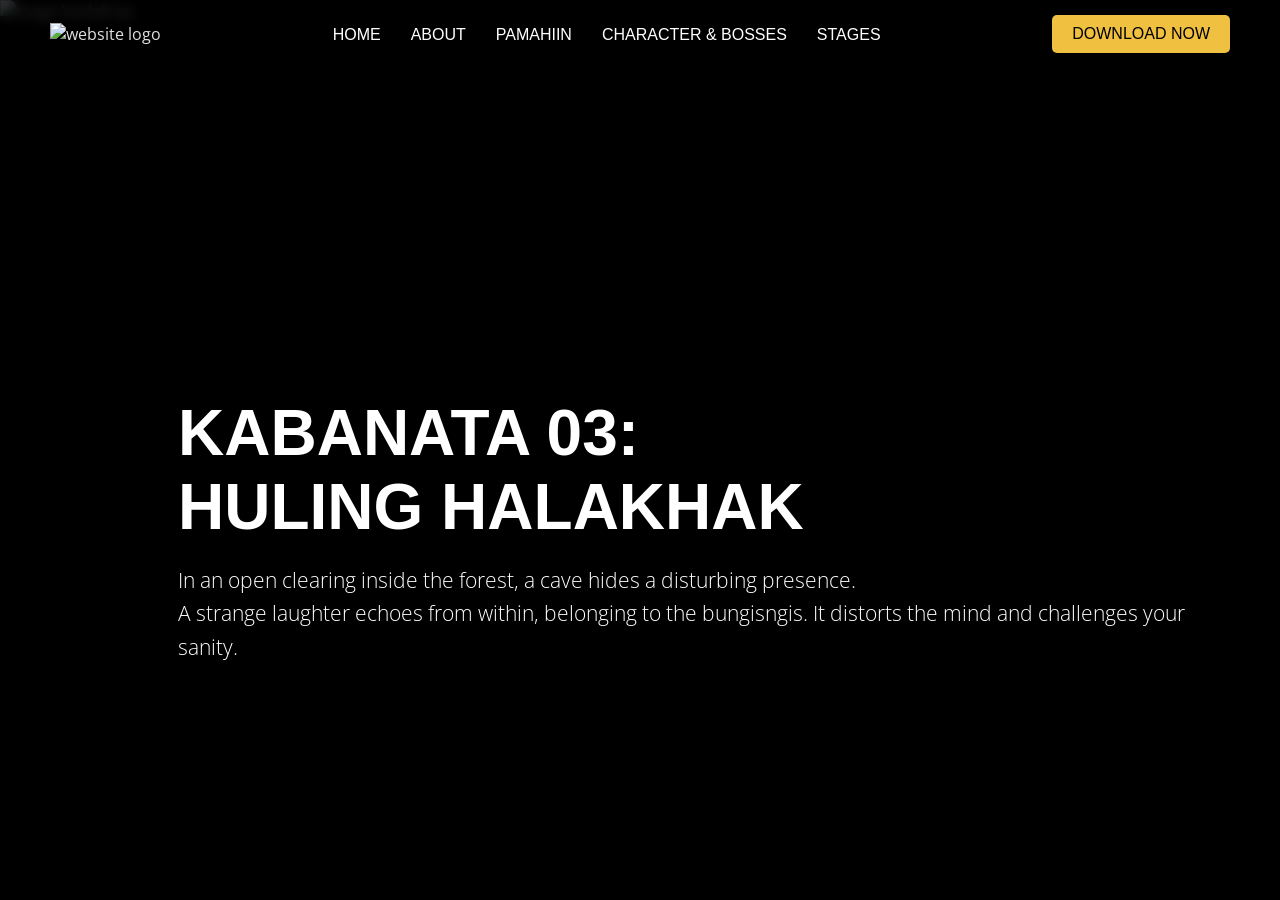
==== bungisngis_stage.html @ 8c926ca8 "website hihihihihihihi" ====
﻿<!DOCTYPE html>
<html lang="en">
<head>
  <meta charset="UTF-8">
  <meta name="viewport" content="width=device-width, initial-scale=1.0">
  <title>Mang George - Characters</title>
  <link rel="stylesheet" href="style.css">
  <link href="https://fonts.cdnfonts.com/css/dock11" rel="stylesheet">
  <link href="https://fonts.googleapis.com/css2?family=Open+Sans:wght@300;400;600&display=swap" rel="stylesheet">
  <link rel="icon" type="image/png" href="https://github.com/lansilog/website-assets/blob/main/agimat%20mm.png?raw=true">
</head>
<body>
  <nav class="navbar">
    <div class="logo">
      <img src="https://github.com/lansilog/website-assets/blob/main/mang%20george%20logo.png?raw=true" alt="website logo">
    </div>

    <ul class="nav-links">
      <li><a href="main menu.html">HOME</a></li>
      <li><a href="main menu.html#about">ABOUT</a></li>
      <li><a href="main menu.html#pamahiin">PAMAHIIN</a></li>
      <li><a href="main menu.html#characters">CHARACTER & BOSSES</a></li>
      <li><a href="main menu.html#stages">STAGES</a></li>
    </ul>

    <a target="_blank" href="https://github.com/lansilog/MANG-GEORGE/releases/tag/1.0" class="download-btn">DOWNLOAD NOW</a>
  </nav>

  <section class="stage-section">
    <div class="stage-bg">
      <img src="https://github.com/lansilog/website-assets/blob/main/stage_bungisngis.png?raw=true" alt="stage backdrop">
      <div class="overlay"></div>
      <div class="content">
        <h1>KABANATA 03: <br> HULING HALAKHAK</h1>
        <p>In an open clearing inside the forest, a cave hides a disturbing presence. <br>A strange laughter echoes from within, 
          belonging to the bungisngis. It distorts the mind and challenges your sanity.</p>
      </div>
    </div>
  </section>

  <script src="script.js"></script>
</body>
</html>
---- style.css ----
﻿* {
  margin: 0;
  padding: 0;
  box-sizing: border-box;
}

html {
  scroll-behavior: smooth;
}

body {
  background: #000000;
  color: #e0e0e0;
  font-family: 'Open Sans', sans-serif;
}


.navbar {
  position: fixed;
  top: 0;
  width: 100%;
  padding: 15px 50px;
  display: flex;
  justify-content: space-between;
  align-items: center;
  background: rgba(0, 0, 0, 0.5);
  backdrop-filter: blur(6px);
  z-index: 999;
}

.logo img {
  height: 70px;
  width: auto;
}

.nav-links {
  list-style: none;
  display: flex;
  gap: 30px;
}

.nav-links a {
  text-decoration: none;
  color: white;
  font-family: 'Dock11', sans-serif;
  transition: 0.3s;
}

.nav-links a:hover {
  color: #f0c040;
}

.download-btn {
  background: #f0c040;
  color: black;
  padding: 10px 20px;
  text-decoration: none;
  font-family: 'Dock11', sans-serif;
  border-radius: 5px;
}

.download-btn:hover {
  background: #d9a900;
}


.video-container {
  position: relative;
  height: 100vh;
  overflow: hidden;
}

.video-container::before {
  content: "";
  position: absolute;
  inset: 0;
  background: rgba(0, 0, 0, 0.4);
  z-index: 1;
}

.video-container::after {
  content: "";
  position: absolute;
  bottom: -150px;
  left: 0;
  right: 0;
  height: 400px;
  background: linear-gradient(to bottom, rgba(0, 0, 0, 0), rgba(0, 0, 0, 1));
  z-index: 2;
}

video {
  width: 100%;
  height: 100%;
  object-fit: cover;
}

.overlay-text {
  position: absolute;
  top: 50%;
  left: 35%;
  transform: translate(-50%, -50%);
  color: white;
  z-index: 3;
  animation: fadeIn 2s ease-in-out;
}

.overlay-text h1 {
  font-family: 'Dock11', sans-serif;
  font-weight: bold;
  font-size: 7rem;
  margin-bottom: 20px;
}

.overlay-text p {
  font-family: 'Dock11', sans-serif;
  font-size: 1.5rem;
}

@keyframes fadeIn {
  from {
    opacity: 0;
    transform: translate(-50%, -60%);
  }
  to {
    opacity: 1;
    transform: translate(-50%, -50%);
  }
}

.download-link {
  position: absolute;
  top: 78%;
  left: 50%;
  transform: translate(-50%, -50%);
  z-index: 4;
}

.alamin-btn {
  display: block;
  margin: 50px auto;
  width: fit-content;
  background: #f0c040;
  color: black;
  padding: 15px 45px;
  text-decoration: none;
  font-family: 'Dock11', sans-serif;
  font-size: 1.5rem;
  border-radius: 5px;
  transition: 0.3s;
}

.alamin-btn:hover {
  background: #d9a900;
}

.transition-section {
  height: 150px;
  background: #000000;
}

.content {
  padding: 50px;
  background: #000000;
}

.content h1 {
  text-align: center;
  font-family: 'Dock11', sans-serif;
  font-weight: bold;
  font-size: 7rem;
  scroll-margin-top: 100px;
}

.content h2 {
  font-family: 'Dock11', sans-serif;
  font-size: 3rem;
  scroll-margin-top: 100px;
}

.content p {
  text-align: left;
  max-width: none;
  margin: 20px 0;
  font-size: 1.3rem;
  line-height: 1.6;
  font-weight: 300;
}

/* ===== PAMAHIIN SECTION ===== */
.pamahiin-section {
  position: relative;
  background-image: url("https://github.com/lansilog/website-assets/blob/main/stage_kapre.png?raw=true");
  background-size: cover;
  background-position: center 70%;
  background-attachment: fixed;
  padding: 100px 50px;
}

.pamahiin-section::before {
  content: "";
  position: absolute;
  inset: 0;
  background: rgba(0, 0, 0, 0.6);
}

.pamahiin-section > * {
  position: relative;
  z-index: 1;
}

.pamahiin-section h1 {
  text-align: center;
  font-family: 'Dock11', sans-serif;
  font-weight: bold;
  font-size: 7rem;
  margin-bottom: 20px;
}

.pamahiin-section p {
  text-align: center;
}

#pamahiinOutput {
  min-height: 100px;
  height: 150px;
  max-width: 80%;
  margin: 40px auto;

  display: flex;
  align-items: center;
  justify-content: center;

  font-size: 50px;
  font-weight: 600;
  font-family: 'Open Sans', sans-serif;
  text-align: center;

  color: #ffffff;
  text-shadow:
    0 0 5px #ffffff94,
    0 0 10px #ffffffab,
    0 0 20px #ffffff,
    0 0 40px #ffffff;

  opacity: 0;
  transition: opacity 0.5s ease;
}

.about-section {
  position: relative;
  padding: 100px 50px;
}

.about-section::before {
  content: "";
  position: absolute;
  inset: 0;
  background: rgba(0, 0, 0, 0.7);
}

.about-section > * {
  position: relative;
  z-index: 1;
}

.about-section p {
  text-align: justify;
  font-size: 1.3rem;
  line-height: 1.6;
}

.about-image {
  float: right;
  width: 750px;
  height: auto;
  margin: 0 0 100px 20px;
}

.card-section {
  padding: 100px 50px;
}

.card-section h1 {
  font-size: 7rem;
  margin-bottom: 30px;
  text-align: center;
  font-family: 'Dock11', sans-serif;
  font-weight: bold;
  scroll-margin-top: 100px;
}

.card {
  display: flex;
  gap: 30px;
  align-items: flex-start;
  margin-bottom: 100px;
}

.card img {
  width: 450px;
  height: 600px;
  object-fit: cover;
  flex-shrink: 0;
}

.card-text {
  position: relative;
  z-index: 1;
  color: white;
  max-width: 60%;
  display: flex;
  flex-direction: column;
  gap: 15px;
}

.card h2,
.card p {
  text-align: left;
  font-size: 1.5rem;
  font-family: 'Open Sans', sans-serif;
  font-weight: 300;
}



@media (max-width: 768px) {
  .logo img {
    height: 30px;
  }

  .overlay-text h1 {
    font-size: 3rem;
  }

  .card {
    flex-direction: column;
  }

  .card img {
    width: 100%;
  }
}


.more-btn {
  display: block;
  margin: 50px auto;
  width: fit-content;
  background: #f0c040;
  color: black;
  padding: 15px 45px;
  text-decoration: none;
  font-family: 'Dock11', sans-serif;
  font-size: 1.5rem;
  border-radius: 5px;
  transition: 0.3s;
}

.more-btn:hover {
  background: #d9a900;
}


/*-------------------------------------------------------------------BOSSES-------------------------------------------------------------------------------------- */
.card-grid {
  display: flex;
  flex-direction: column;
  margin: auto;
  gap: 60px;
}

.card {
  position: relative;
  width: 100%;
  border-radius: 20px;
  overflow: hidden;
  height: 600px;
  display: flex;
  justify-content: space-between;
  align-items: center;
  padding: 40px;
  box-shadow: 0 8px 32px rgba(0,0,0,0.5);
}

.card::before {
  content: "";
  position: absolute;
  inset: 0;
  background: rgba(0, 0, 0, 0.55);
  z-index: 0;
}

.duwende-card {
  background-image: url("https://github.com/lansilog/website-assets/blob/main/stage_duwende.png?raw=true");
  background-size: cover;
  background-position: center;
}

.manananggal-card {
  background-image: url("https://github.com/lansilog/website-assets/blob/main/stage_manananggal.png?raw=true");
  background-size: cover;
  background-position: center;
}

.tikbalang-card {
  background-image: url("https://github.com/lansilog/website-assets/blob/main/stage_tikbalang.png?raw=true");
  background-size: cover;
  background-position: center;
}

.bungisngis-card {
  background-image: url("https://github.com/lansilog/website-assets/blob/main/stage_bungisngis.png?raw=true");
  background-size: cover;
  background-position: center;
}

.kapre-card {
  background-image: url("https://github.com/lansilog/website-assets/blob/main/stage_kapre.png?raw=true");
  background-size: cover;
  background-position: center;
}

.diwata-card {
  background-image: url("https://github.com/lansilog/website-assets/blob/main/stage_diwata.png?raw=true");
  background-size: cover;
  background-position: center;
}

.card-text {
  position: relative;
  z-index: 1;
  color: white;
  max-width: 60%;
}

.card-text h2 {
  font-family: 'Dock11', sans-serif;
  font-size: 5rem;
}

.card-text p {
  font-size: 1.6rem;
  line-height: 1.6;

}

.card img {
  position: relative;
  z-index: 1;
  width: 350px;
  height: auto;
}

.tikbalang-card img {
  width: 280px;
}
.kapre-card img {
  width: 450px;}

.bungisngis-card img {
  width: 400px;
}

/*--------------------------------------------------------------------------------------------stage------------------------------------------------------------------------------ */
.stage-container {
  display: flex;
  flex-wrap: wrap;
  justify-content: center;
  gap: 60px;
  padding: 100px 20px;
  max-width: 1000px;
  margin: auto;
}

.stage-card {
  width: calc(33.33% - 40px);
  aspect-ratio: 1 / 1;

  border-radius: 50%;
  overflow: hidden;
  position: relative;
  cursor: pointer;

  text-decoration: none;
  color: inherit;

  transition: transform 0.4s ease, box-shadow 0.4s ease;
}

.stage-card img {
  width: 100%;
  height: 100%;
  object-fit: cover;
}

.stage-card p {
  position: absolute;
  bottom: 15px;
  left: 50%;
  transform: translateX(-50%);
  color: white;
  font-family: 'Dock11', sans-serif;
  font-size: 1.5rem;
  z-index: 2;
}

.stage-card::after {
  content: "";
  position: absolute;
  inset: 0;
  background: rgba(0,0,0,0.4);
  transition: 0.3s;
}

.stage-card:hover {
  transform: scale(1.15);
  box-shadow: 0 0 40px rgb(217, 169, 0);
}

.stage-card:hover::after {
  background: rgba(0,0,0,0.2);
}

.stage-card:active {
  transform: scale(1.05);
}

.stage-bg {
  position: relative;
  width: 100%;
  height: 100vh;
  overflow: hidden;
}

.stage-bg img {
  width: 100%;
  height: 100%;
  object-fit: cover;
}

.stage-bg .overlay {
  position: absolute;
  top: 0;
  left: 0;
  width: 100%;
  height: 100%;
  background: rgba(0, 0, 0, 0.6);
  z-index: 1;
}

.stage-bg .content {
  position: absolute;
  z-index: 2;
  color: white;
  top: 60%;
  left: 10%;
  transform: translateY(-50%);
  text-align: left;
  background: transparent;
}

.stage-bg .content h1 {
  margin-bottom: 20px;
  font-size: 4rem;
  text-align: left;
}
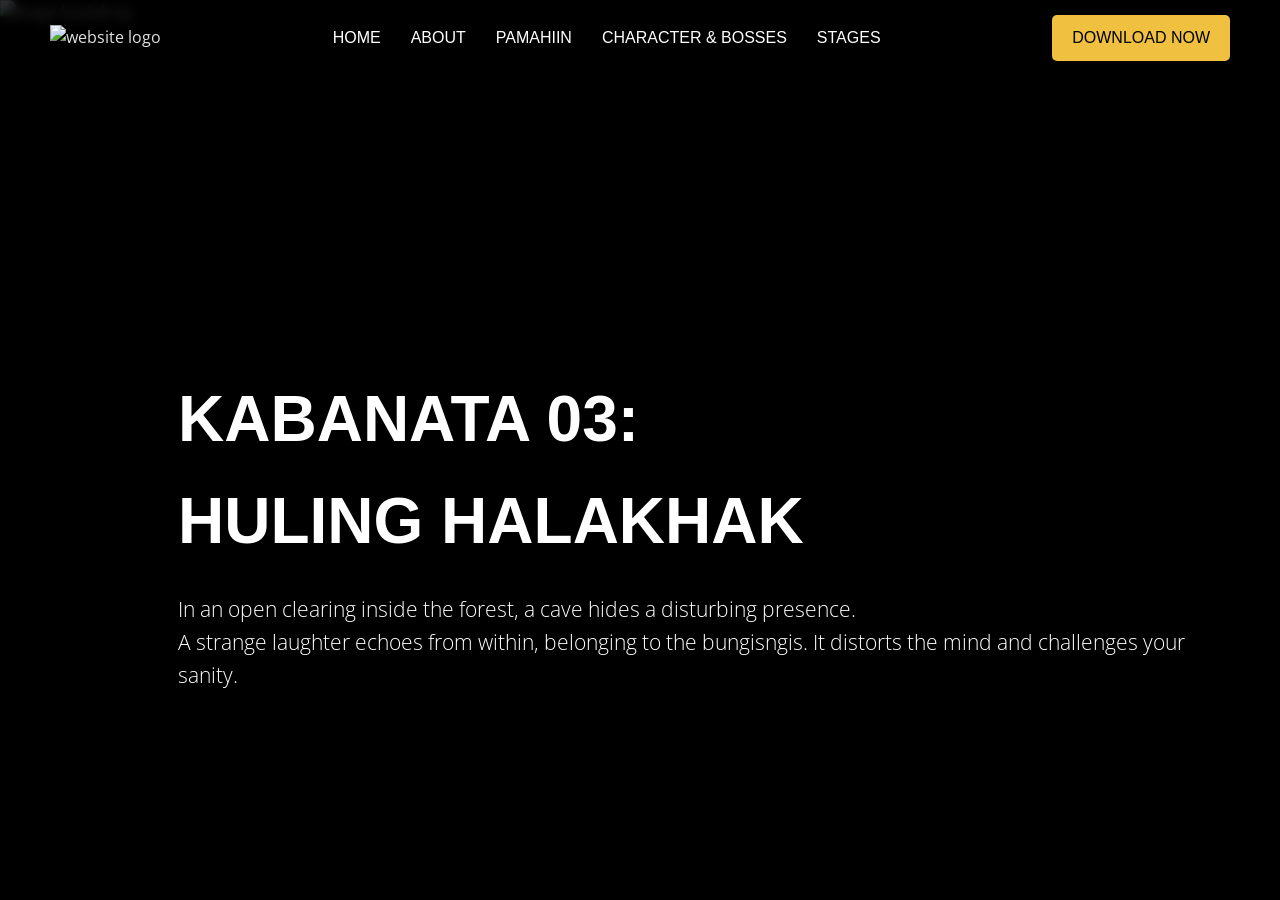
==== commit 6367730e: "INDEX" ====
--- a/bungisngis_stage.html
+++ b/bungisngis_stage.html
@@ -1,4 +1,4 @@
-﻿<!DOCTYPE html>
+<!DOCTYPE html>
 <html lang="en">
 <head>
   <meta charset="UTF-8">
@@ -16,11 +16,11 @@
     </div>
 
     <ul class="nav-links">
-      <li><a href="main menu.html">HOME</a></li>
-      <li><a href="main menu.html#about">ABOUT</a></li>
-      <li><a href="main menu.html#pamahiin">PAMAHIIN</a></li>
-      <li><a href="main menu.html#characters">CHARACTER & BOSSES</a></li>
-      <li><a href="main menu.html#stages">STAGES</a></li>
+      <li><a href="index.html">HOME</a></li>
+      <li><a href="index.html#about">ABOUT</a></li>
+      <li><a href="index.html#pamahiin">PAMAHIIN</a></li>
+      <li><a href="index.html#characters">CHARACTER & BOSSES</a></li>
+      <li><a href="index.html#stages">STAGES</a></li>
     </ul>
 
     <a target="_blank" href="https://github.com/lansilog/MANG-GEORGE/releases/tag/1.0" class="download-btn">DOWNLOAD NOW</a>
--- a/style.css
+++ b/style.css
@@ -9,11 +9,46 @@
 }
 
 body {
+  min-height: 100vh;
   background: #000000;
   color: #e0e0e0;
   font-family: 'Open Sans', sans-serif;
-}
-
+  font-size: 16px;
+  line-height: 1.6;
+}
+
+a, button {
+  color: inherit;
+}
+
+button {
+  font: inherit;
+  cursor: pointer;
+  border: none;
+}
+
+button:focus-visible,
+a:focus-visible {
+  outline: 3px solid #f0c040;
+  outline-offset: 3px;
+}
+
+.skip-link {
+  position: absolute;
+  top: -60px;
+  left: 0;
+  background: #111;
+  color: #f0c040;
+  padding: 12px 16px;
+  z-index: 1000;
+  text-decoration: none;
+  font-family: 'Open Sans', sans-serif;
+  transition: top 0.2s ease;
+}
+
+.skip-link:focus {
+  top: 0;
+}
 
 .navbar {
   position: fixed;
@@ -46,6 +81,18 @@
   transition: 0.3s;
 }
 
+.nav-links a:hover,
+.nav-links a:focus-visible,
+.download-btn:hover,
+.download-btn:focus-visible,
+.more-btn:hover,
+.more-btn:focus-visible,
+.alamin-btn:hover,
+.alamin-btn:focus-visible {
+  color: #f0c040;
+  outline: none;
+}
+
 .nav-links a:hover {
   color: #f0c040;
 }
@@ -57,6 +104,14 @@
   text-decoration: none;
   font-family: 'Dock11', sans-serif;
   border-radius: 5px;
+}
+
+.download-btn:focus-visible,
+.more-btn:focus-visible,
+.alamin-btn:focus-visible,
+.nav-links a:focus-visible {
+  outline: 3px solid #f0c040;
+  outline-offset: 3px;
 }
 
 .download-btn:hover {
@@ -277,34 +332,26 @@
   margin: 0 0 100px 20px;
 }
 
-.card-section {
-  padding: 100px 50px;
-}
-
-.card-section h1 {
-  font-size: 7rem;
-  margin-bottom: 30px;
-  text-align: center;
-  font-family: 'Dock11', sans-serif;
-  font-weight: bold;
-  scroll-margin-top: 100px;
-}
-
-.card {
-  display: flex;
-  gap: 30px;
-  align-items: flex-start;
-  margin-bottom: 100px;
-}
-
-.card img {
-  width: 450px;
-  height: 600px;
-  object-fit: cover;
-  flex-shrink: 0;
-}
-
-.card-text {
+@media (max-width: 768px) {
+  .about-section {
+    padding: 50px 20px;
+    text-align: center;
+  }
+
+  .about-section p {
+    text-align: center;
+    margin: 0 auto 20px;
+    max-width: 760px;
+  }
+
+  .about-image {
+    float: none;
+    width: 100%;
+    max-width: 320px;
+    margin: 0 auto 30px;
+    display: block;
+  }
+}
   position: relative;
   z-index: 1;
   color: white;
@@ -324,21 +371,364 @@
 
 
 
+@media (max-width: 1024px) {
+  .navbar {
+    padding: 15px 30px;
+  }
+
+  .nav-links {
+    gap: 18px;
+  }
+
+  .overlay-text {
+    left: 50%;
+    width: min(100%, 92vw);
+    max-width: 700px;
+    padding: 0 15px;
+    text-align: center;
+  }
+
+  .overlay-text h1 {
+    font-size: 5rem;
+  }
+
+  .overlay-text p {
+    font-size: 1.3rem;
+  }
+
+  .video-container {
+    height: 80vh;
+  }
+
+  .download-link {
+    top: auto;
+    bottom: 6%;
+  }
+
+  .content,
+  .pamahiin-section,
+  .about-section,
+  .card-section {
+    padding: 40px 30px;
+  }
+
+  .about-image {
+    width: 100%;
+    max-width: 480px;
+    margin: 0 auto 30px;
+    float: none;
+  }
+
+  .card-section h1 {
+    font-size: 5rem;
+  }
+
+  .card {
+    gap: 20px;
+    padding: 30px;
+    height: auto;
+  }
+
+  .card img {
+    width: 100%;
+    height: auto;
+  }
+
+  .card-text {
+    max-width: 100%;
+  }
+
+  .card-text h2 {
+    font-size: 3rem;
+  }
+
+  .card-text p {
+    font-size: 1.4rem;
+  }
+
+  #pamahiinOutput {
+    font-size: 2rem;
+    max-width: 100%;
+  }
+
+  .stage-container {
+    padding: 80px 20px;
+    gap: 30px;
+  }
+
+  .stage-card {
+    width: calc(50% - 20px);
+  }
+}
+
 @media (max-width: 768px) {
   .logo img {
-    height: 30px;
+    height: 45px;
+  }
+
+  .navbar {
+    flex-direction: column;
+    align-items: center;
+    justify-content: center;
+    gap: 12px;
+    text-align: center;
+    padding: 15px 20px;
+  }
+
+  .nav-links {
+    width: 100%;
+    justify-content: center;
+    flex-wrap: wrap;
+    gap: 12px;
+    margin-top: 10px;
+    padding: 0;
+  }
+
+  .nav-links li {
+    width: auto;
+  }
+
+  .download-btn {
+    order: 2;
+    margin: 10px 0 0;
+  }
+
+  .video-container {
+    height: 70vh;
+  }
+
+  .overlay-text {
+    top: 40%;
+    left: 50%;
+    width: min(100%, 90vw);
+    transform: translate(-50%, -40%);
   }
 
   .overlay-text h1 {
     font-size: 3rem;
   }
 
+  .overlay-text p {
+    font-size: 1.1rem;
+  }
+
+  .download-link {
+    left: 50%;
+    bottom: 8%;
+    width: 80px;
+  }
+
+  .content,
+  .pamahiin-section,
+  .about-section,
+  .card-section {
+    padding: 30px 20px;
+  }
+
+  .pamahiin-section {
+    background-attachment: scroll;
+  }
+
+  .pamahiin-section h1 {
+    font-size: 3rem;
+  }
+
+  #pamahiinOutput {
+    font-size: 1.6rem;
+    height: auto;
+    margin: 30px auto;
+    min-height: 120px;
+  }
+
+  .about-image {
+    width: 100%;
+    max-width: 320px;
+    margin-bottom: 30px;
+  }
+
+  .card-section h1 {
+    font-size: 4rem;
+  }
+
+  .content h1 {
+    font-size: 4.4rem;
+    line-height: 1.05;
+  }
+
   .card {
     flex-direction: column;
+    align-items: center;
+    height: auto;
+    padding: 25px 15px;
   }
 
   .card img {
     width: 100%;
+    max-width: 100%;
+    height: auto;
+  }
+
+  .card-text {
+    width: 100%;
+    max-width: 100%;
+    text-align: center;
+  }
+
+  .card-text h2,
+  .card-text p {
+    font-size: 1.4rem;
+  }
+
+  .more-btn,
+  .alamin-btn {
+    font-size: 1.2rem;
+    padding: 14px 30px;
+  }
+
+  .stage-container {
+    gap: 20px;
+    padding: 50px 15px;
+  }
+
+  .stage-card {
+    width: 100%;
+    aspect-ratio: unset;
+    border-radius: 20px;
+  }
+
+  .stage-card:hover {
+    transform: scale(1.05);
+  }
+
+  .stage-card p {
+    font-size: 1.2rem;
+  }
+
+  .stage-bg .content {
+    left: 5%;
+    top: 50%;
+    transform: translateY(-50%);
+  }
+
+  .stage-bg .content h1 {
+    font-size: 2.8rem;
+  }
+
+  .stage-bg {
+    height: auto;
+  }
+
+  .stage-bg img {
+    height: auto;
+  }
+
+  .stage-bg .content {
+    left: 50%;
+    top: 50%;
+    transform: translate(-50%, -50%);
+    width: min(90%, 90vw);
+    padding: 20px;
+    text-align: center;
+  }
+
+  .stage-bg .content p {
+    font-size: 1rem;
+    line-height: 1.6;
+    max-width: 100%;
+    margin: 0 auto;
+  }
+}
+
+@media (max-width: 480px) {
+  .navbar {
+    padding: 12px 15px;
+  }
+
+  .nav-links {
+    gap: 10px;
+  }
+
+  .overlay-text h1 {
+    font-size: 2.2rem;
+  }
+
+  .overlay-text p {
+    font-size: 0.95rem;
+  }
+
+  .download-link {
+    bottom: 10%;
+    width: 70px;
+  }
+
+  .content,
+  .pamahiin-section,
+  .about-section,
+  .card-section {
+    padding: 20px 15px;
+  }
+
+  .pamahiin-section h1 {
+    font-size: 2.5rem;
+  }
+
+  .card-section h1 {
+    font-size: 2.6rem;
+  }
+
+  .content h1 {
+    font-size: 2.6rem;
+    line-height: 1.1;
+  }
+
+  .content p,
+  .about-section p {
+    font-size: 1rem;
+  }
+
+  .card-text h2 {
+    font-size: 2rem;
+  }
+
+  .card-text p {
+    font-size: 1rem;
+  }
+
+  .nav-links a,
+  .download-btn,
+  .more-btn,
+  .alamin-btn {
+    font-size: 1rem;
+  }
+
+  .more-btn,
+  .alamin-btn {
+    width: 100%;
+    padding: 14px 18px;
+  }
+
+  .stage-bg {
+    height: auto;
+  }
+
+  .stage-bg .content {
+    left: 50%;
+    top: 48%;
+    transform: translate(-50%, -48%);
+    width: min(94%, 94vw);
+    padding: 16px;
+    text-align: center;
+  }
+
+  .stage-bg .content h1 {
+    font-size: 2.2rem;
+    line-height: 1.1;
+  }
+
+  .stage-bg .content p {
+    font-size: 0.95rem;
+    line-height: 1.5;
+    margin: 0 auto;
   }
 }
 
@@ -434,6 +824,44 @@
   max-width: 60%;
 }
 
+.credits {
+  padding: 20px;
+  background: #333333;
+  text-align: center;
+  font-size: 1rem;
+}
+
+.credits h2 {
+  font-family: 'Dock11', sans-serif;
+  font-size: 2rem;
+  margin-bottom: 10px;
+}
+
+.credits ul {
+  list-style: none;
+  padding: 0;
+}
+
+.credits li {
+  margin: 5px 0;
+}
+
+.credits a {
+  color: #f0c040;
+  text-decoration: none;
+}
+
+.credits a:hover {
+  text-decoration: underline;
+}
+
+.credits .copyright {
+  margin-top: 20px;
+  font-size: 0.9rem;
+  color: rgba(224, 224, 224, 0.6);
+  text-align: center;
+}
+
 .card-text h2 {
   font-family: 'Dock11', sans-serif;
   font-size: 5rem;
@@ -460,6 +888,38 @@
 
 .bungisngis-card img {
   width: 400px;
+}
+
+@media (max-width: 768px) {
+  .card {
+    flex-direction: column;
+    align-items: center;
+    justify-content: center;
+    height: auto;
+    padding: 25px 15px;
+    gap: 20px;
+  }
+
+  .card img {
+    width: 100%;
+    max-width: 100%;
+    height: auto;
+  }
+
+  .card-text {
+    width: 100%;
+    max-width: 100%;
+    text-align: center;
+    padding: 0;
+  }
+
+  .card-text h2 {
+    font-size: 2.8rem;
+  }
+
+  .card-text p {
+    font-size: 1.3rem;
+  }
 }
 
 /*--------------------------------------------------------------------------------------------stage------------------------------------------------------------------------------ */
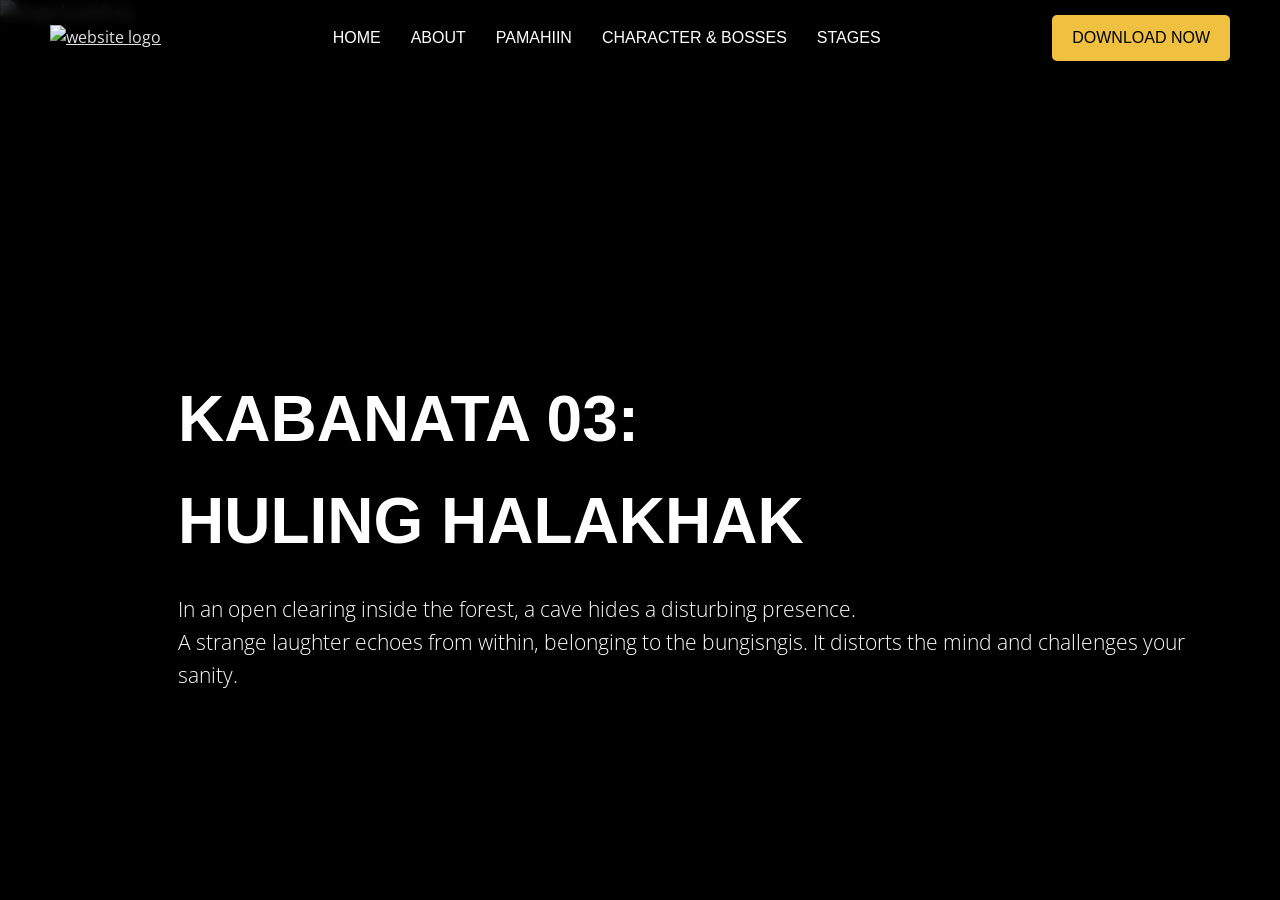
==== commit c2aaf1a2: "FINAL FINAL" ====
--- a/bungisngis_stage.html
+++ b/bungisngis_stage.html
@@ -12,7 +12,7 @@
 <body>
   <nav class="navbar">
     <div class="logo">
-      <img src="https://github.com/lansilog/website-assets/blob/main/mang%20george%20logo.png?raw=true" alt="website logo">
+      <a href="index.html"><img src="https://github.com/lansilog/website-assets/blob/main/mang%20george%20logo.png?raw=true" alt="website logo"></a>
     </div>
 
     <ul class="nav-links">
